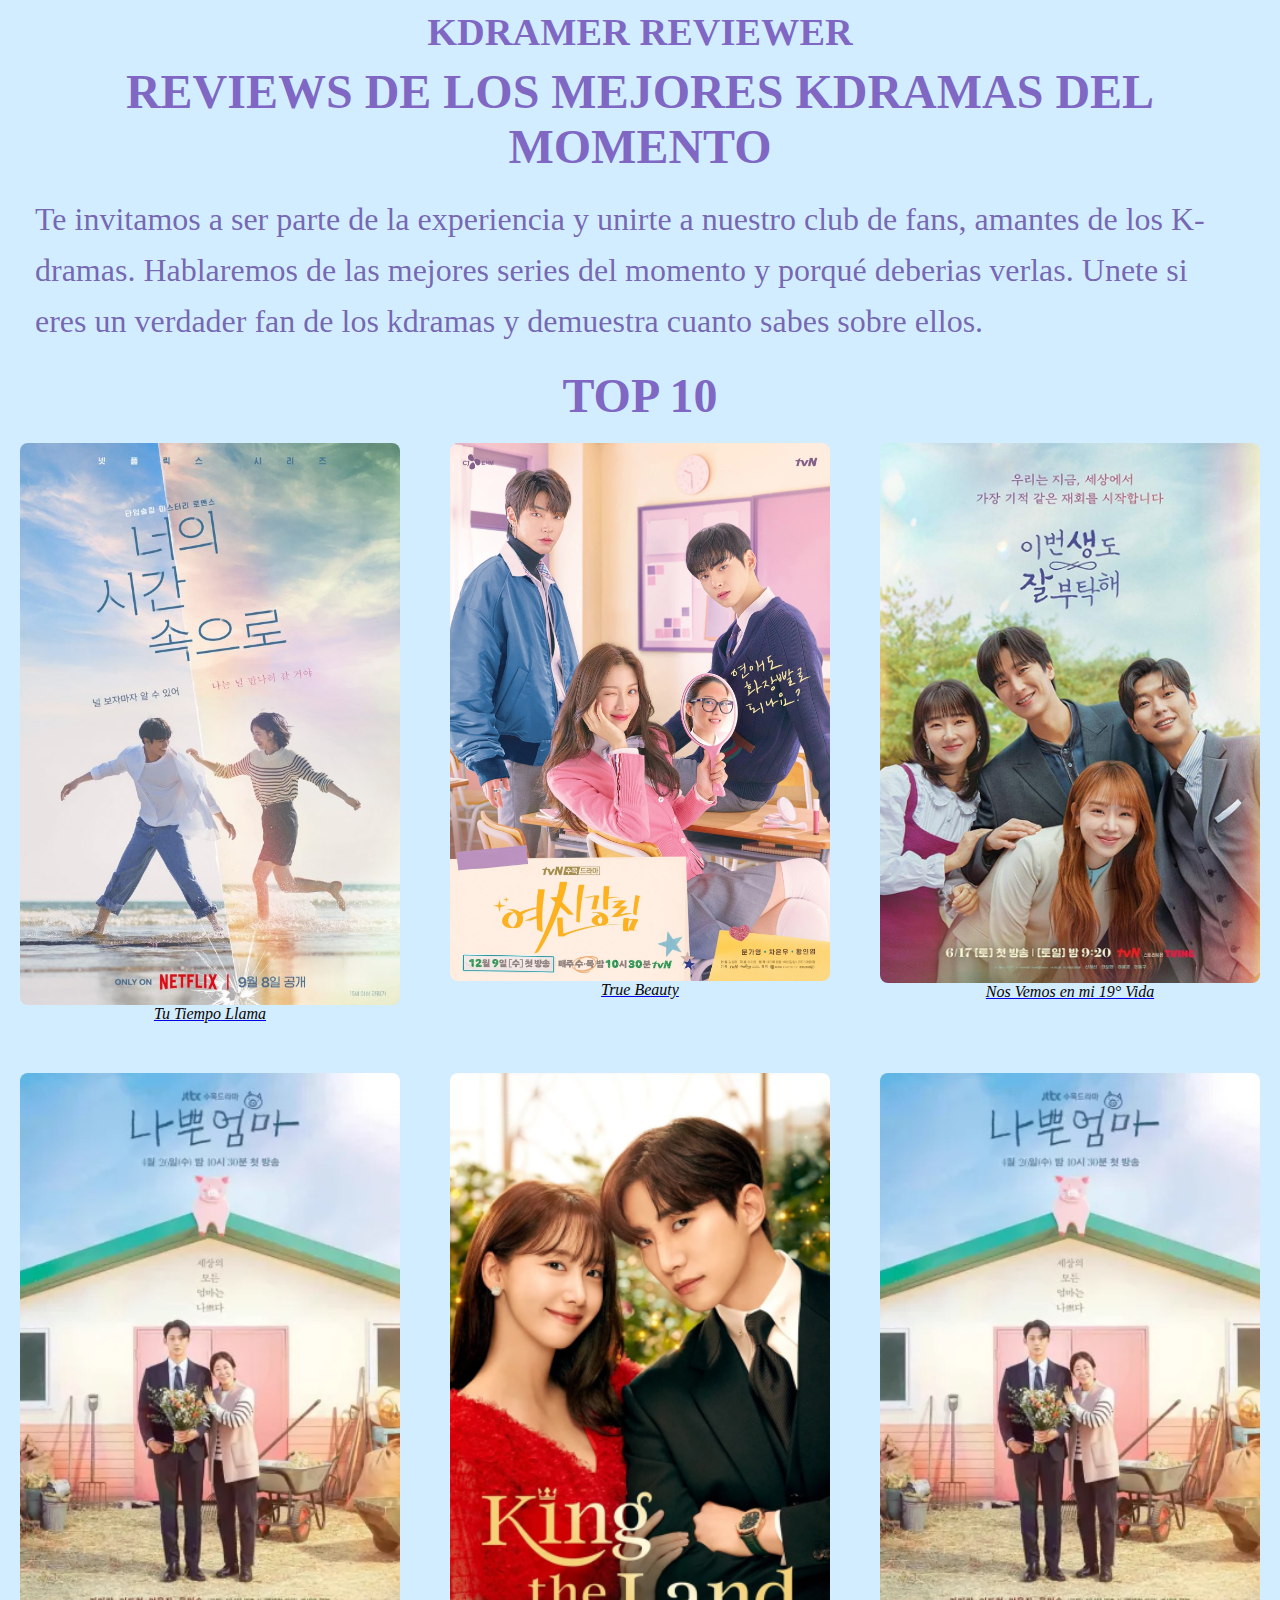
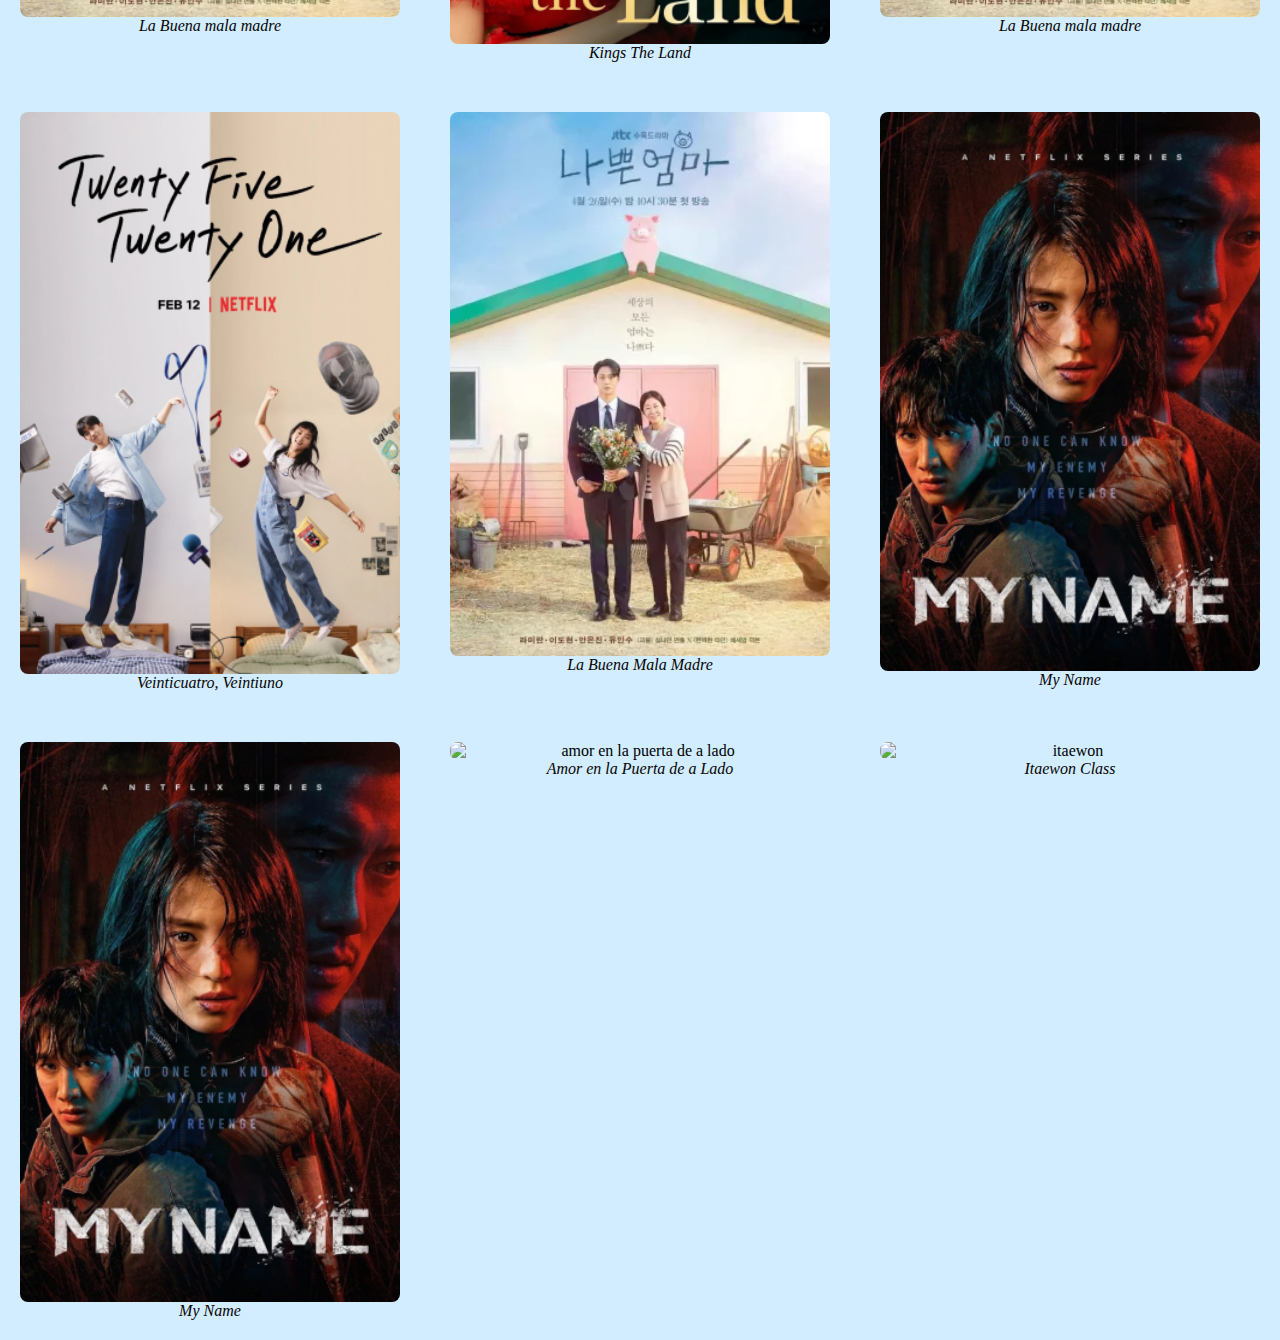
==== index.html @ 94944199 "Update index.html" ====
<!DOCTYPE html>
<html lang="es">
<head>
    <meta charset="UTF-8">
    <meta name="viewport" content="width=device-width, initial-scale=1.0">
    <link rel="stylesheet" href="style.css">
    <title> KDRAMER REVIEWER </title>
    <div class="TITULO"> <h1 class="tituloprincipal"> KDRAMER REVIEWER </h1></div>
</head>
<body>
    
    
    <h1 class="titulos">REVIEWS DE LOS MEJORES KDRAMAS DEL MOMENTO</h1>
        <p>Te invitamos a ser parte de la experiencia y unirte a nuestro club de fans, amantes de los K-dramas. Hablaremos de las mejores series del momento y porqué deberias verlas. Unete si eres un verdader fan de los kdramas y demuestra cuanto sabes sobre ellos.           
        </p>
    <h1 class="titulos"> TOP 10 </h1>

<div class="galeria">
    <figure class="tutiempollama">
        <a href="tutiempollama.html" target="_blank">
    <img src="A-Time-Called-You-scaled.jpeg" alt="tu tiempo llama">
    <figcaption>Tu Tiempo Llama</figcaption>
    </a>
    </figure>
    
    <figure class="truebeauty">
        <a href="truebeauty.html" target="_blank">
    <img src="True_Beauty.jpg" alt="true beauty">
    <figcaption>True Beauty</figcaption>
    </a>
    </figure>   

    <figure class="19vida">
        <a href="19vida.html" target="_blank">
        <img src="Nos_vemos_en_mi_19_e_vida_Serie_de_TV-597432874-large.jpg" alt="nos vemos en mi 19 vida">
    <figcaption>Nos Vemos en mi 19° Vida</figcaption>
    </a> </figure>

    <figure class="buenamalamadre">
    <img src="la buena mala madre.webp" alt="buenamalamadre">
    <figcaption>La Buena mala madre</figcaption>
    </figure>

    <figure class="kingstheland">
    <img src="kings the land.webp" alt="kingstheland">
    <figcaption>Kings The Land</figcaption>
    </figure>

    <figure class="buenamalamadre">
    <img src="la buena mala madre.webp" alt="buenamalamadre">
    <figcaption>La Buena mala madre</figcaption>
    </figure>

    <figure class="2421">
    <img src="2421.webp" alt="2421">
    <figcaption>Veinticuatro, Veintiuno</figcaption>
    </figure>

    <figure class="buenamalamadre">
    <img src="la buena mala madre.webp" alt="buenamalamadre">
    <figcaption>La Buena Mala Madre</figcaption>
    </figure>

    <figure class="myname">
    <img src="myname.webp" alt="myname">
    <figcaption>My Name</figcaption>
    </figure>

    <figure class="myname">
    <img src="myname.webp" alt="myname">
    <figcaption>My Name</figcaption>
    </figure>

    <figure class="amor en la puerta de a lado">
    <img src="1era entrega\amor.webp" alt="amor en la puerta de a lado">
    <figcaption>Amor en la Puerta de a Lado</figcaption>
    </figure>

    <figure class="itaewon">
    <img src="1era entrega\itaewon.webp" alt="itaewon">
    <figcaption>Itaewon Class</figcaption>
    </figure>
</div>


</body>
</html>
---- style.css ----
* {
    margin: 0;
    padding: 0;
    box-sizing: border-box;
}

.TITULO {
    color: rgb(81, 0, 148);
    text-align: center;
    font-size: 2vw; 
    margin: 10px;
}

.tituloprincipal {
    font-size: 3vw;
    text-align: center;
    margin: 10px;
}

body {
    background-color: rgb(209, 237, 255);
    
    }


h1 {
    color:rgba(65, 0, 150, 0.589);
    font-size: 3em;  
    text-align: center;
}

p {
    color:rgba(52, 0, 121, 0.589);
    font-size: 2em;   
    margin: 20px;
    padding: 0 15px;
    line-height: 1.6;  
}


.textos {
    font-size: 1vw;  /* Se ajusta según el ancho de la pantalla */
    text-align: center;
    margin: 10px;
}

  figure {
    text-align: center;
    margin: 20px;
  }
 
  .galeria {
    display: flex;
    grid-template-columns: repeat(3, 1fr); 
    gap: 10px;
    flex-wrap: wrap;
    justify-content: center;
   }

  .galeria figure {
    text-align: center;
    max-width: 400px;
    flex: 1 1 300px;  
    }

  .galeria img {
    width: 100%;              
    height: auto;            
    border-radius: 8px;       
    display: block;           
    margin: 0 auto;
  }

  figcaption {
    font-style: italic;
    color: rgb(10, 4, 4);
  }


  .sitios {
    align-items: center;
    grid-template-columns: repeat(3, 1fr); 
    gap: 10px;
    justify-content: center;
    gap: 20px; 
  }

  .sitios figure {
    text-align: center;
  }

  .sitios img {
    width: 20%;
    object-fit: cover;
    height: auto;             
    border-radius: 8px;       
    display: block;           
    margin: 0 auto;
  }
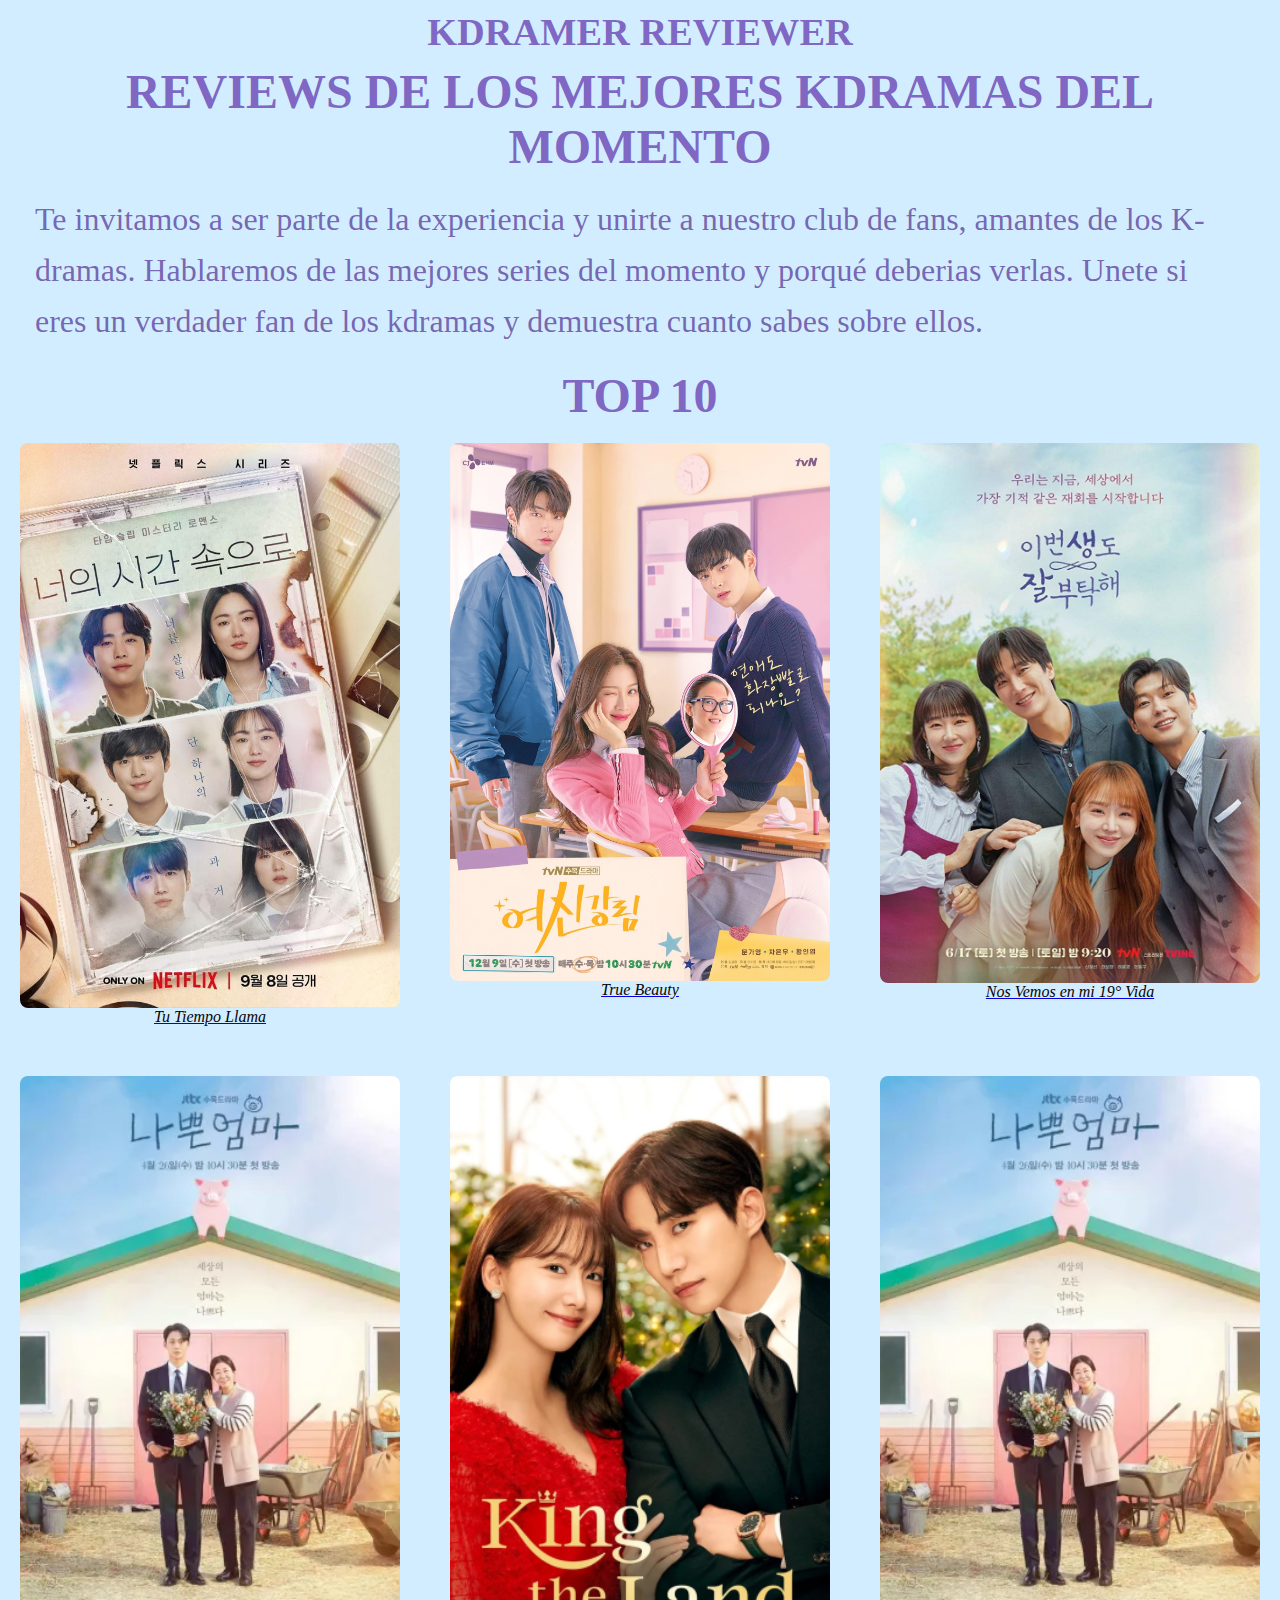
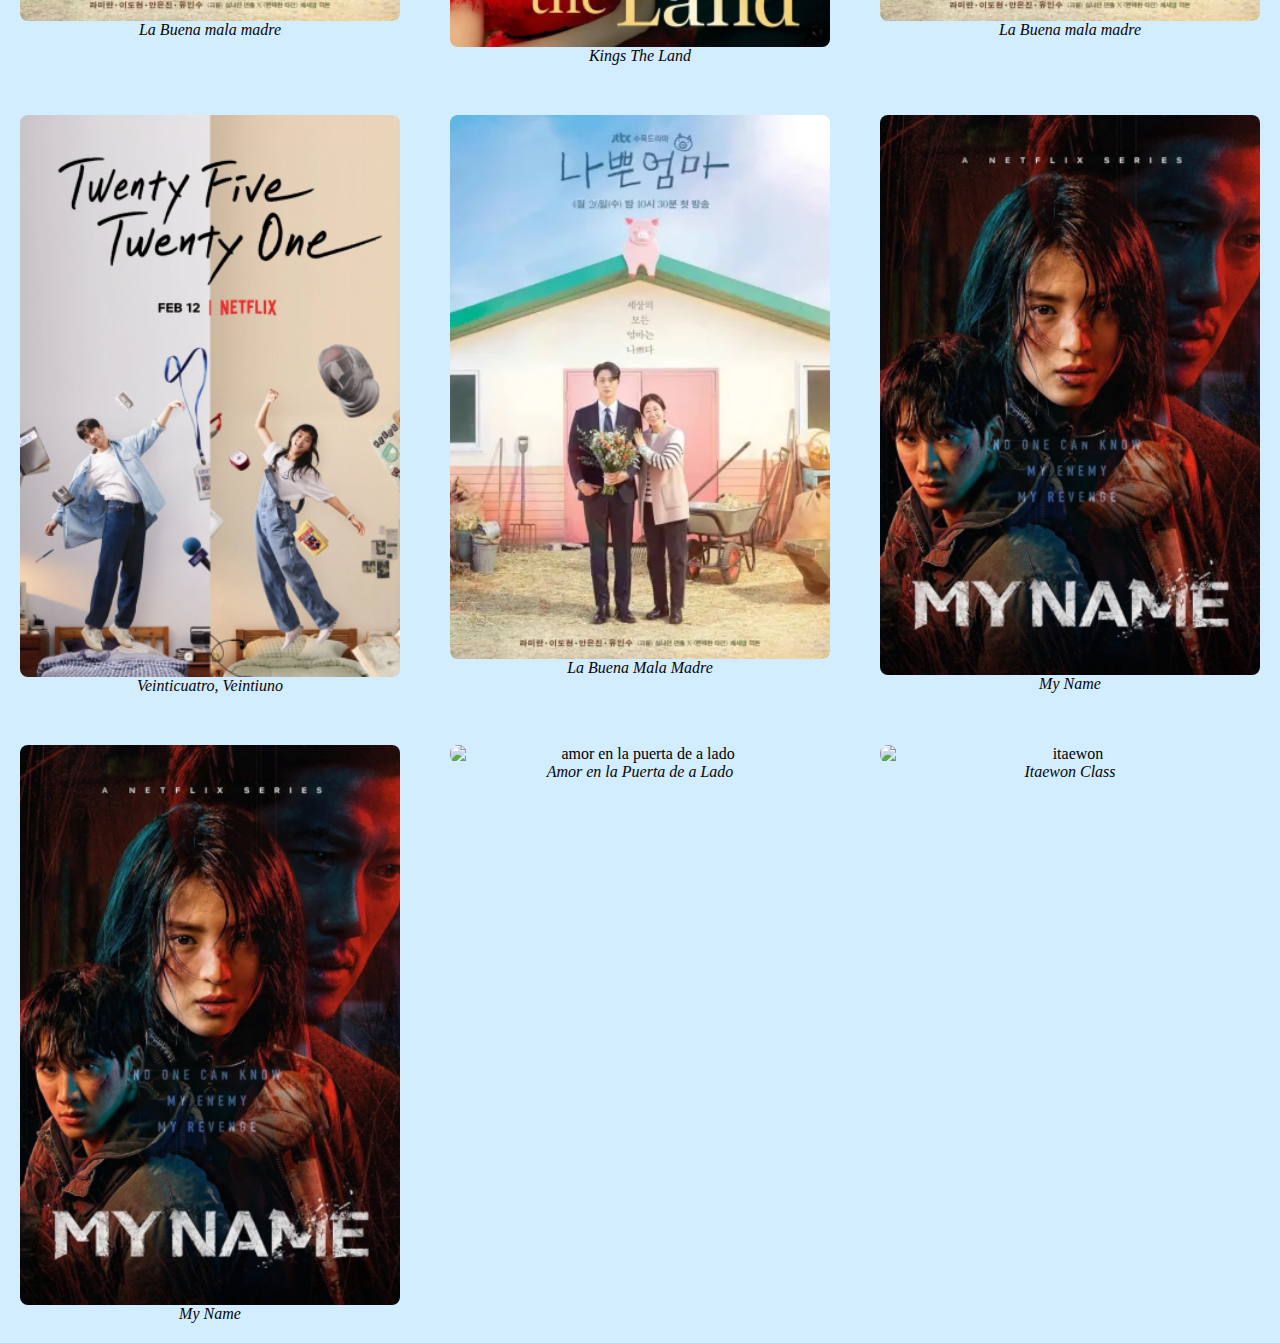
==== commit 21360875: "Update index.html" ====
--- a/index.html
+++ b/index.html
@@ -18,7 +18,7 @@
 <div class="galeria">
     <figure class="tutiempollama">
         <a href="tutiempollama.html" target="_blank">
-    <img src="A-Time-Called-You-scaled.jpeg" alt="tu tiempo llama">
+    <img src="Tu_tiempo_llama_Miniserie_de_TV-911684620-large.jpg" alt="tu tiempo llama">
     <figcaption>Tu Tiempo Llama</figcaption>
     </a>
     </figure>
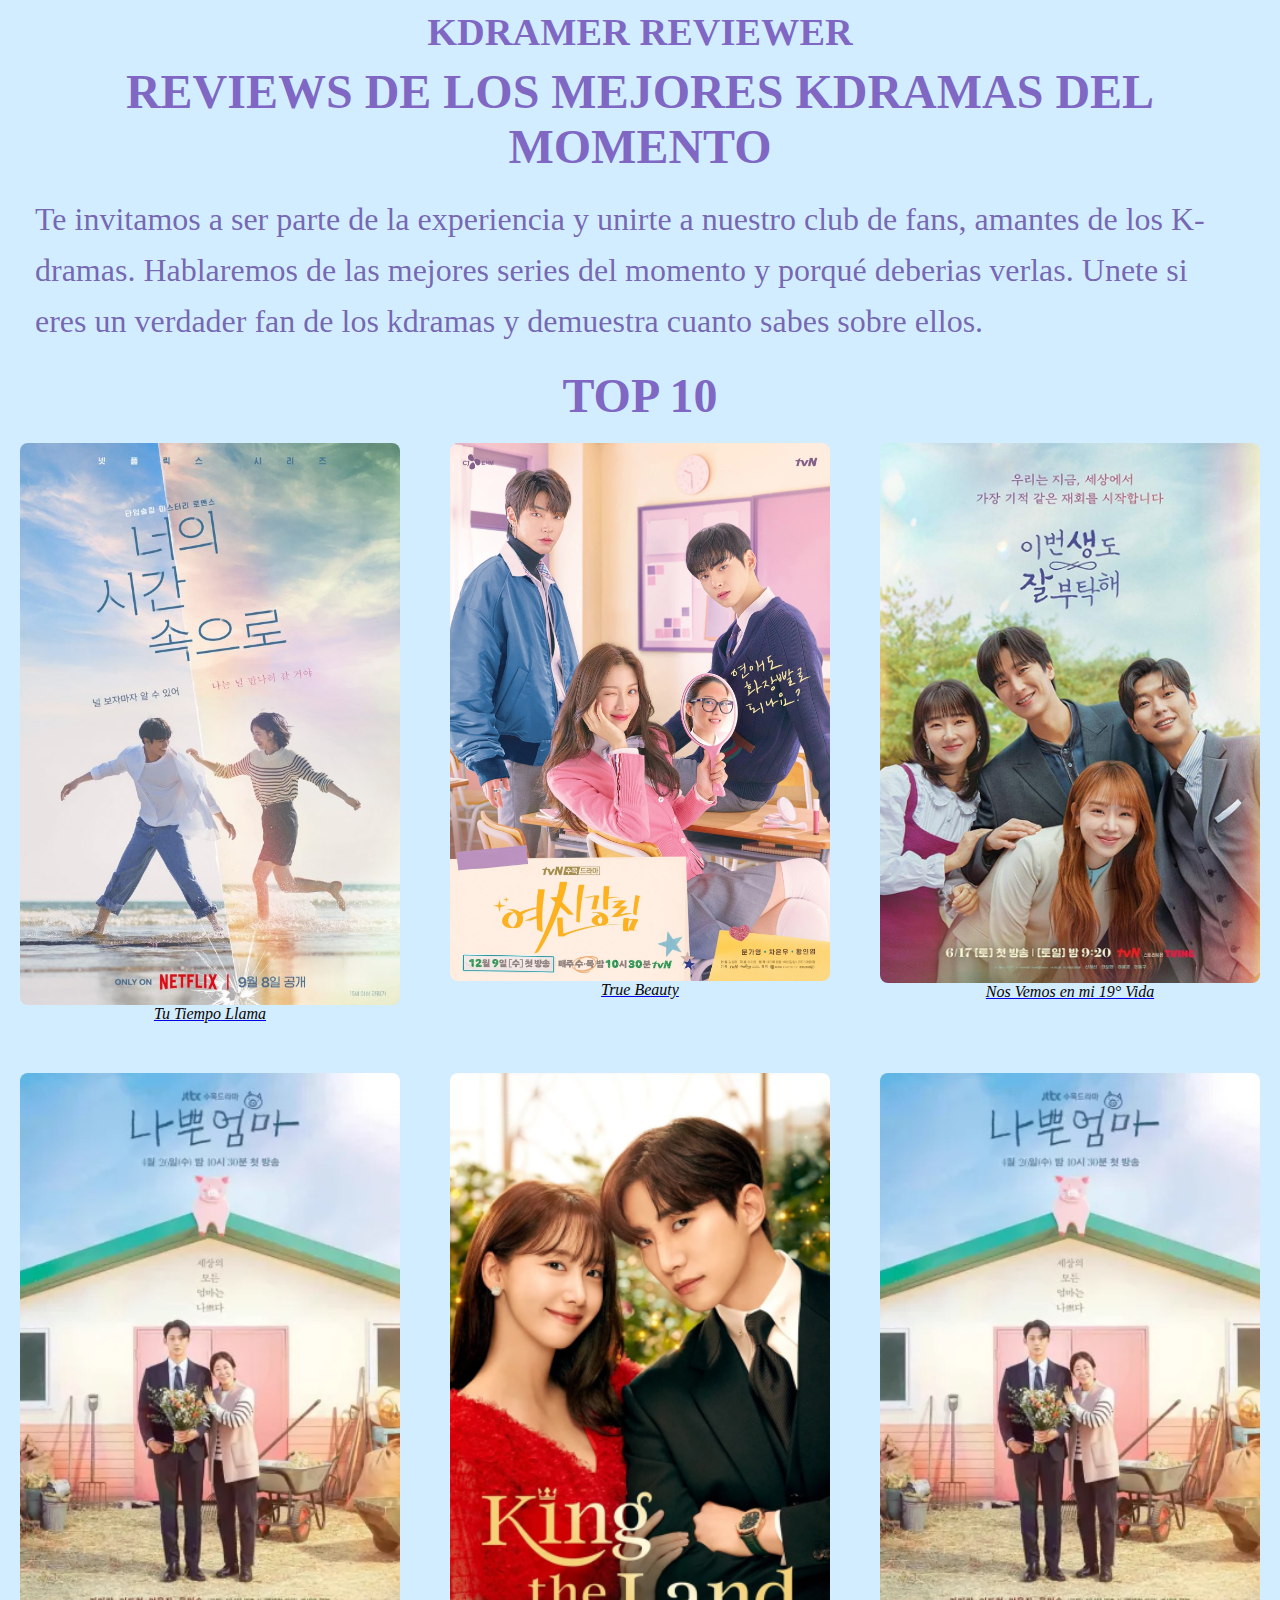
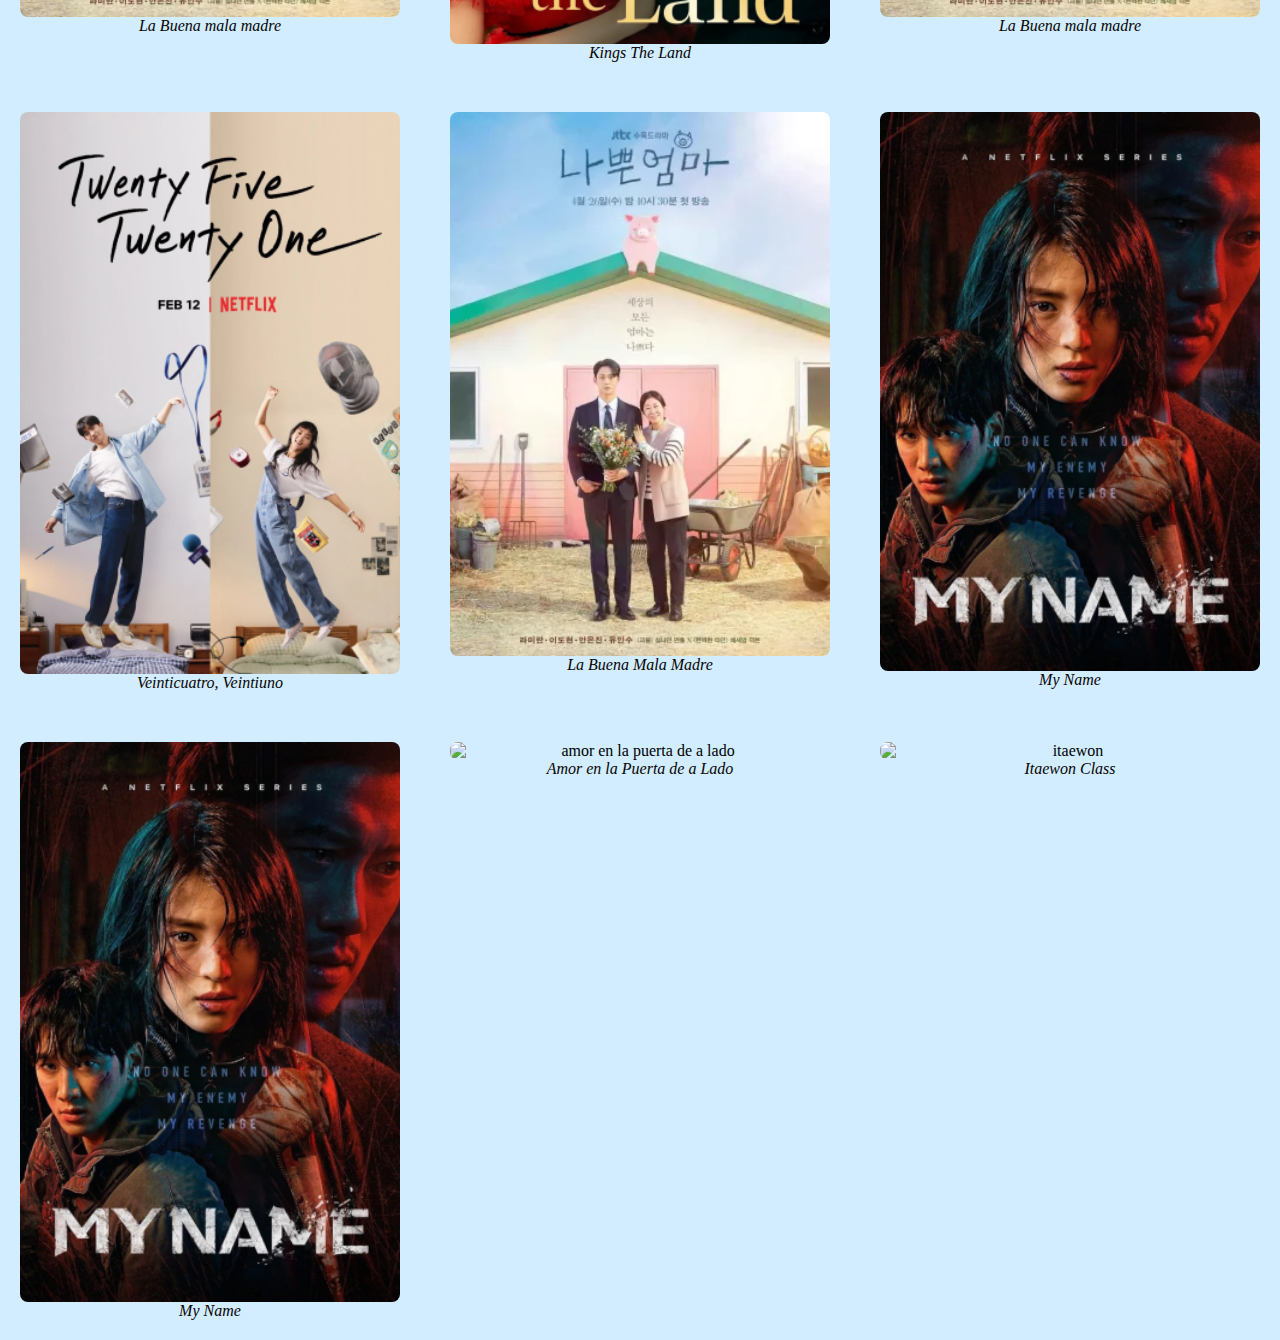
==== commit cc817c18: "Update index.html" ====
--- a/index.html
+++ b/index.html
@@ -18,7 +18,7 @@
 <div class="galeria">
     <figure class="tutiempollama">
         <a href="tutiempollama.html" target="_blank">
-    <img src="Tu_tiempo_llama_Miniserie_de_TV-911684620-large.jpg" alt="tu tiempo llama">
+    <img src="A-Time-Called-You-scaled.jpg" alt="tu tiempo llama">
     <figcaption>Tu Tiempo Llama</figcaption>
     </a>
     </figure>
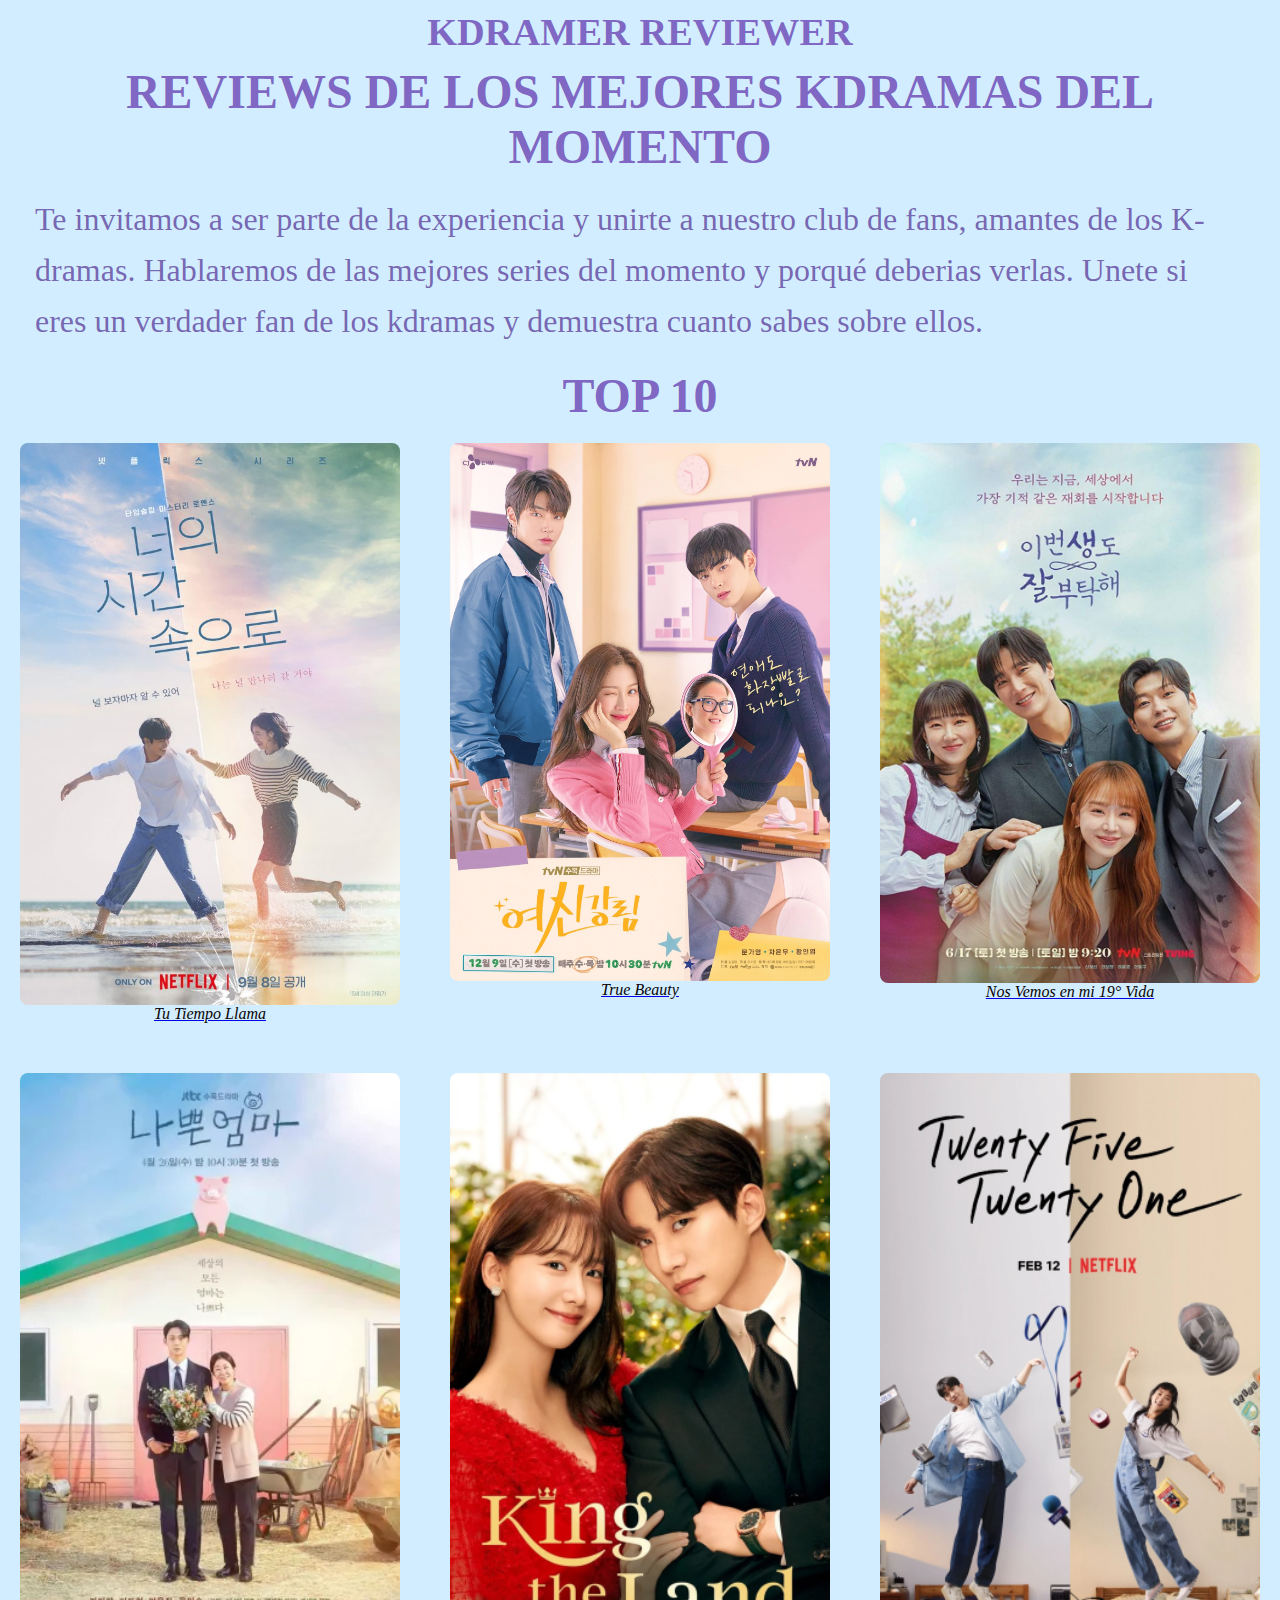
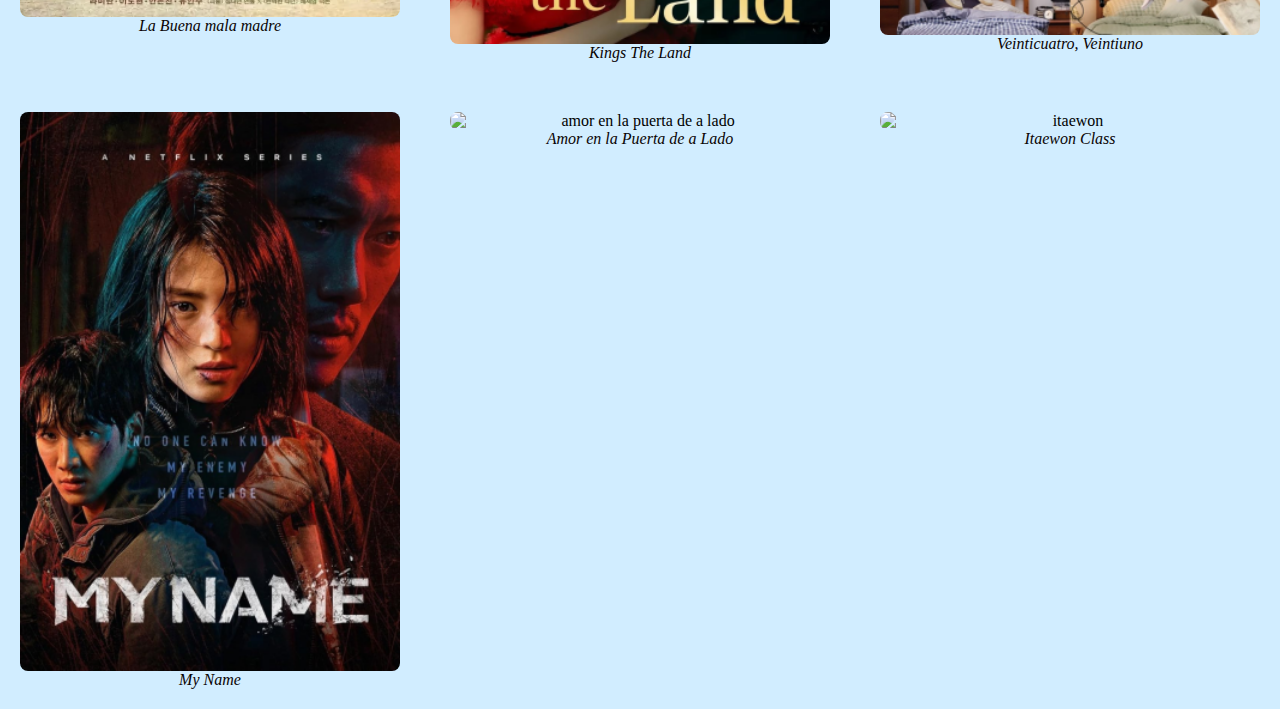
==== commit 68e02b38: "Update index.html" ====
--- a/index.html
+++ b/index.html
@@ -46,24 +46,9 @@
     <figcaption>Kings The Land</figcaption>
     </figure>
 
-    <figure class="buenamalamadre">
-    <img src="la buena mala madre.webp" alt="buenamalamadre">
-    <figcaption>La Buena mala madre</figcaption>
-    </figure>
-
     <figure class="2421">
-    <img src="2421.webp" alt="2421">
+    <img src="2421.jpg" alt="2421">
     <figcaption>Veinticuatro, Veintiuno</figcaption>
-    </figure>
-
-    <figure class="buenamalamadre">
-    <img src="la buena mala madre.webp" alt="buenamalamadre">
-    <figcaption>La Buena Mala Madre</figcaption>
-    </figure>
-
-    <figure class="myname">
-    <img src="myname.webp" alt="myname">
-    <figcaption>My Name</figcaption>
     </figure>
 
     <figure class="myname">
@@ -77,7 +62,7 @@
     </figure>
 
     <figure class="itaewon">
-    <img src="1era entrega\itaewon.webp" alt="itaewon">
+    <img src="https://github.com/Karolweb1/reviewdramas/blob/main/itaewon.jpg?raw=true" alt="itaewon">
     <figcaption>Itaewon Class</figcaption>
     </figure>
 </div>
